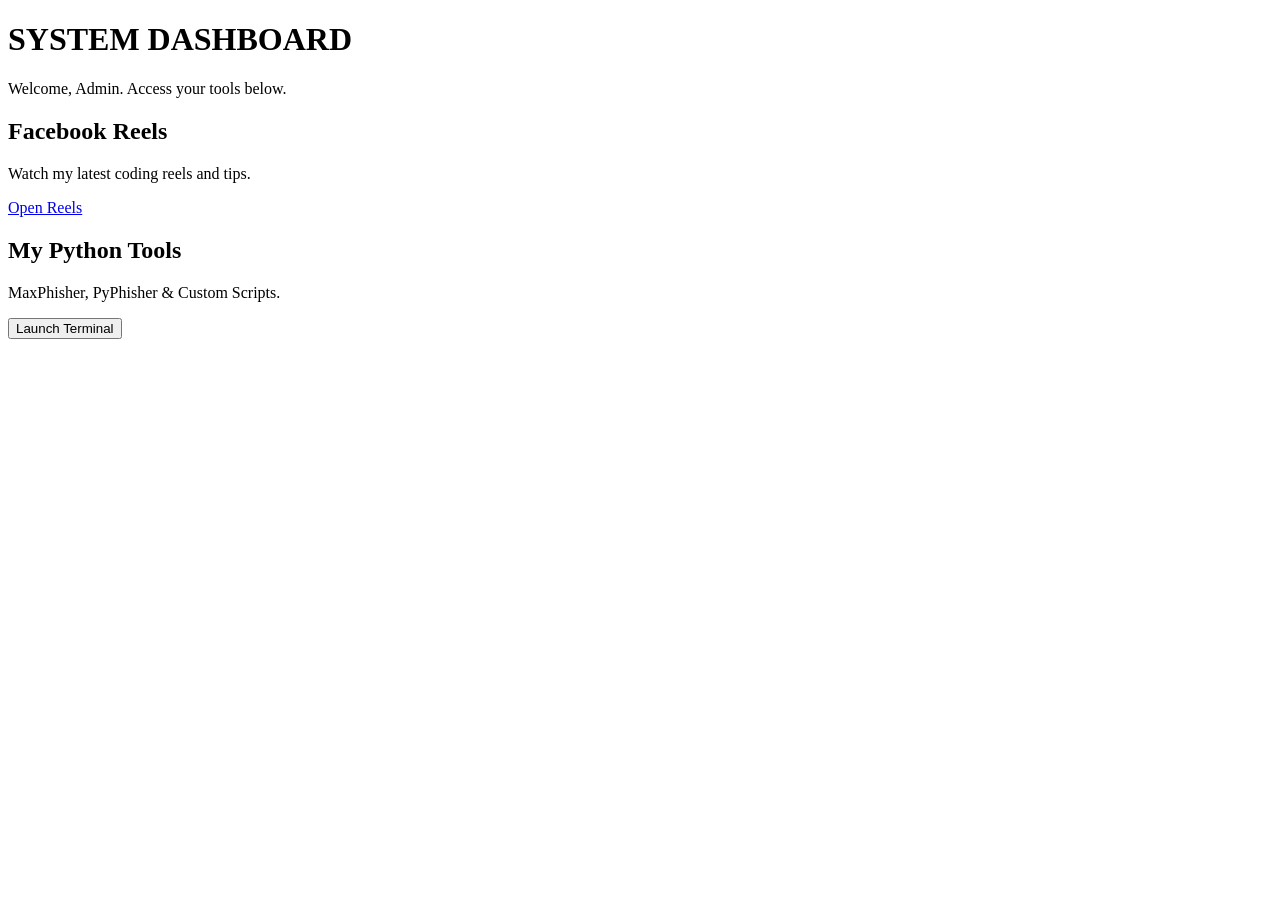
==== index.html @ 9f44481a "Create index.html" ====
<!DOCTYPE html>
<html lang="en">
<head>
    <meta charset="UTF-8">
    <meta name="viewport" content="width=device-width, initial-scale=1.0">
    <title>My Tool Hub | Dashboard</title>
    <link rel="stylesheet" href="style.css">
</head>
<body>

    <header>
        <h1>SYSTEM DASHBOARD</h1>
        <p>Welcome, Admin. Access your tools below.</p>
    </header>

    <div class="container">
        <section class="card">
            <h2>Facebook Reels</h2>
            <p>Watch my latest coding reels and tips.</p>
            <a href="https://www.facebook.com" class="btn">Open Reels</a>
        </section>

        <section class="card">
            <h2>My Python Tools</h2>
            <p>MaxPhisher, PyPhisher & Custom Scripts.</p>
            <button class="btn">Launch Terminal</button>
        </section>
    </div>

</body>
</html>
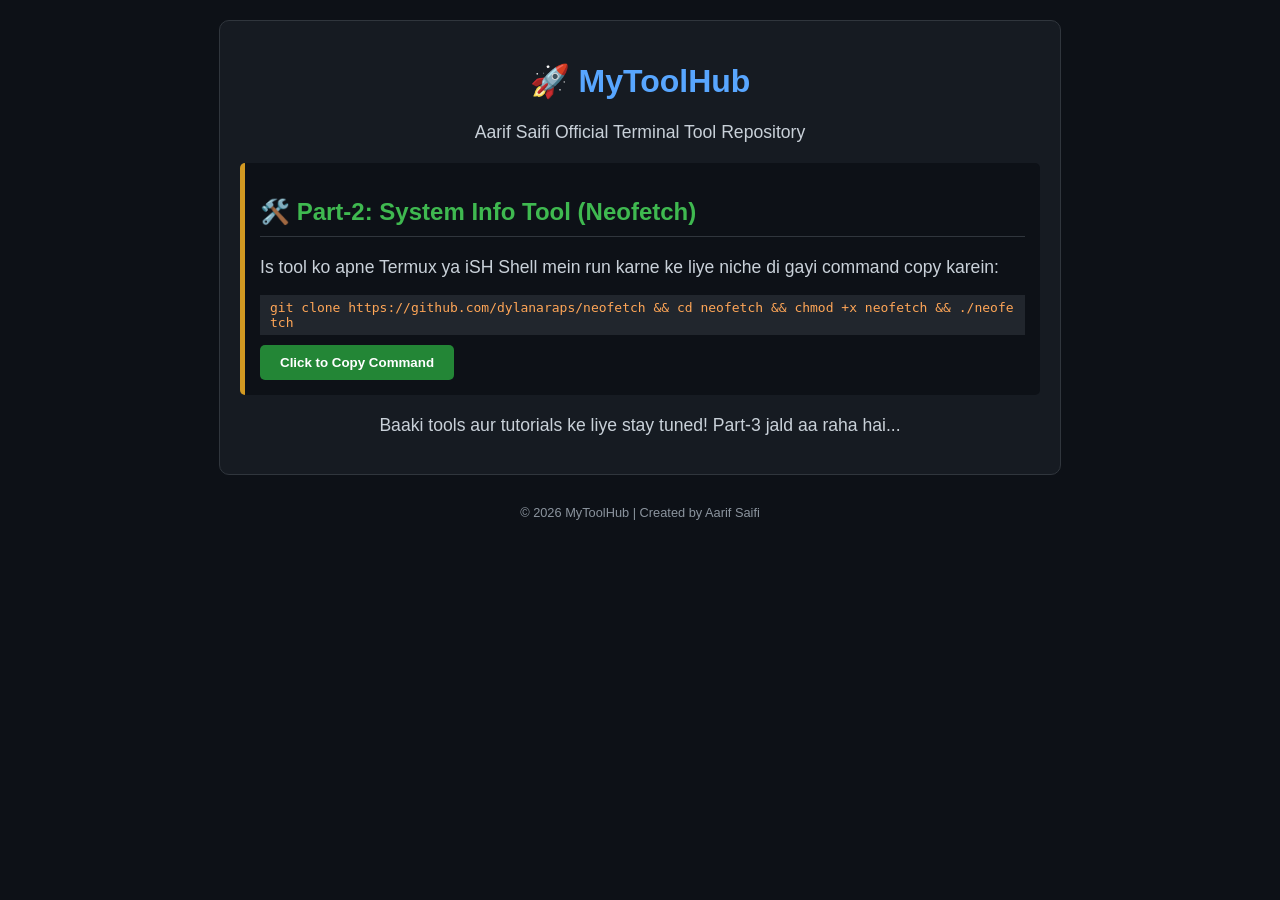
==== commit 5e2e0707: "Update index.html" ====
--- a/index.html
+++ b/index.html
@@ -1,31 +1,90 @@
 <!DOCTYPE html>
-<html lang="en">
+<html lang="hi">
 <head>
     <meta charset="UTF-8">
     <meta name="viewport" content="width=device-width, initial-scale=1.0">
-    <title>My Tool Hub | Dashboard</title>
-    <link rel="stylesheet" href="style.css">
+    <title>MyToolHub - Aarif Saifi Official</title>
+    <meta name="description" content="Download best Termux and iSH tools from MyToolHub by Aarif Saifi.">
+    <meta name="keywords" content="MyToolHub, Aarif Saifi, Termux Tools, iSH Shell Tools, PhoneInfo Tool">
+    
+    <style>
+        body {
+            background-color: #0d1117;
+            color: #c9d1d9;
+            font-family: 'Segoe UI', Tahoma, Geneva, Verdana, sans-serif;
+            margin: 0;
+            padding: 20px;
+            text-align: center;
+        }
+        .container {
+            max-width: 800px;
+            margin: auto;
+            border: 1px solid #30363d;
+            padding: 20px;
+            border-radius: 10px;
+            background-color: #161b22;
+        }
+        h1 { color: #58a6ff; }
+        h2 { color: #3fb950; border-bottom: 1px solid #30363d; padding-bottom: 10px; }
+        p { font-size: 1.1em; }
+        .tool-box {
+            background: #0d1117;
+            padding: 15px;
+            border-radius: 5px;
+            margin: 20px 0;
+            text-align: left;
+            border-left: 5px solid #d29922;
+        }
+        code {
+            background: #21262d;
+            padding: 5px 10px;
+            color: #ffa657;
+            display: block;
+            margin-top: 10px;
+            word-break: break-all;
+        }
+        .copy-btn {
+            background-color: #238636;
+            color: white;
+            border: none;
+            padding: 10px 20px;
+            border-radius: 5px;
+            cursor: pointer;
+            margin-top: 10px;
+            font-weight: bold;
+        }
+        .copy-btn:hover { background-color: #2ea043; }
+        footer { margin-top: 30px; font-size: 0.8em; color: #8b949e; }
+    </style>
 </head>
 <body>
 
-    <header>
-        <h1>SYSTEM DASHBOARD</h1>
-        <p>Welcome, Admin. Access your tools below.</p>
-    </header>
+<div class="container">
+    <h1>🚀 MyToolHub</h1>
+    <p>Aarif Saifi Official Terminal Tool Repository</p>
 
-    <div class="container">
-        <section class="card">
-            <h2>Facebook Reels</h2>
-            <p>Watch my latest coding reels and tips.</p>
-            <a href="https://www.facebook.com" class="btn">Open Reels</a>
-        </section>
+    <div class="tool-box">
+        <h2>🛠️ Part-2: System Info Tool (Neofetch)</h2>
+        <p>Is tool ko apne Termux ya iSH Shell mein run karne ke liye niche di gayi command copy karein:</p>
+        <code id="toolCode">git clone https://github.com/dylanaraps/neofetch && cd neofetch && chmod +x neofetch && ./neofetch</code>
+        <button class="copy-btn" onclick="copyCommand()">Click to Copy Command</button>
+    </div>
 
-        <section class="card">
-            <h2>My Python Tools</h2>
-            <p>MaxPhisher, PyPhisher & Custom Scripts.</p>
-            <button class="btn">Launch Terminal</button>
-        </section>
-    </div>
+    <p>Baaki tools aur tutorials ke liye stay tuned! Part-3 jald aa raha hai...</p>
+</div>
+
+<footer>
+    © 2026 MyToolHub | Created by Aarif Saifi
+</footer>
+
+<script>
+    function copyCommand() {
+        var text = document.getElementById("toolCode").innerText;
+        navigator.clipboard.writeText(text).then(function() {
+            alert("Command Copy Ho Gayi Hai! Ab Terminal mein paste karein.");
+        });
+    }
+</script>
 
 </body>
 </html>
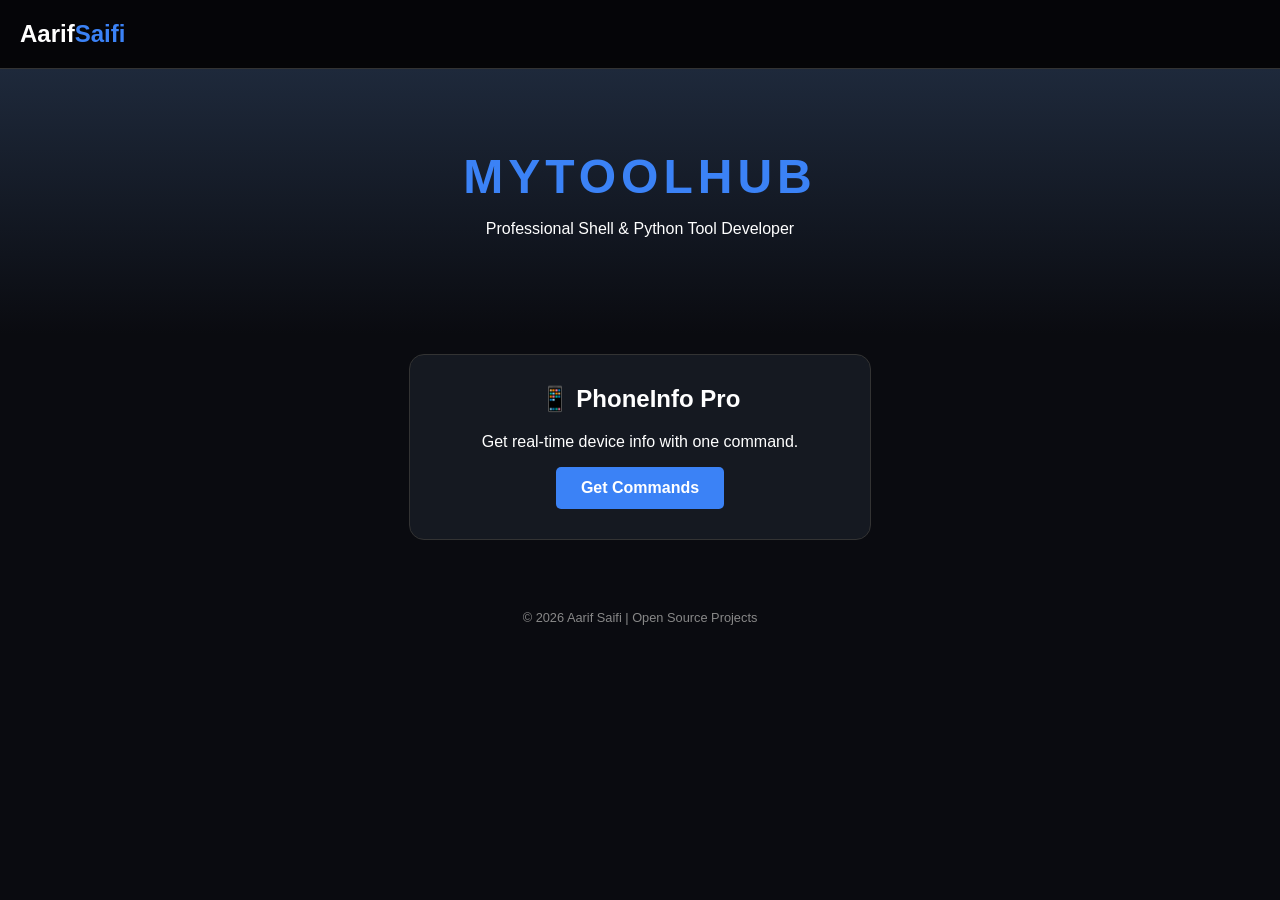
==== commit c34a3c12: "Update index.html" ====
--- a/index.html
+++ b/index.html
@@ -1,90 +1,37 @@
 <!DOCTYPE html>
-<html lang="hi">
+<html lang="en">
 <head>
     <meta charset="UTF-8">
     <meta name="viewport" content="width=device-width, initial-scale=1.0">
-    <title>MyToolHub - Aarif Saifi Official</title>
-    <meta name="description" content="Download best Termux and iSH tools from MyToolHub by Aarif Saifi.">
-    <meta name="keywords" content="MyToolHub, Aarif Saifi, Termux Tools, iSH Shell Tools, PhoneInfo Tool">
-    
+    <title>Aarif Saifi | MyToolHub</title>
     <style>
-        body {
-            background-color: #0d1117;
-            color: #c9d1d9;
-            font-family: 'Segoe UI', Tahoma, Geneva, Verdana, sans-serif;
-            margin: 0;
-            padding: 20px;
-            text-align: center;
-        }
-        .container {
-            max-width: 800px;
-            margin: auto;
-            border: 1px solid #30363d;
-            padding: 20px;
-            border-radius: 10px;
-            background-color: #161b22;
-        }
-        h1 { color: #58a6ff; }
-        h2 { color: #3fb950; border-bottom: 1px solid #30363d; padding-bottom: 10px; }
-        p { font-size: 1.1em; }
-        .tool-box {
-            background: #0d1117;
-            padding: 15px;
-            border-radius: 5px;
-            margin: 20px 0;
-            text-align: left;
-            border-left: 5px solid #d29922;
-        }
-        code {
-            background: #21262d;
-            padding: 5px 10px;
-            color: #ffa657;
-            display: block;
-            margin-top: 10px;
-            word-break: break-all;
-        }
-        .copy-btn {
-            background-color: #238636;
-            color: white;
-            border: none;
-            padding: 10px 20px;
-            border-radius: 5px;
-            cursor: pointer;
-            margin-top: 10px;
-            font-weight: bold;
-        }
-        .copy-btn:hover { background-color: #2ea043; }
-        footer { margin-top: 30px; font-size: 0.8em; color: #8b949e; }
+        :root { --bg: #0a0b10; --card: #151921; --accent: #3b82f6; --text: #ffffff; }
+        body { background: var(--bg); color: var(--text); font-family: 'Segoe UI', sans-serif; margin: 0; padding: 0; text-align: center; }
+        nav { padding: 20px; background: rgba(0,0,0,0.5); display: flex; justify-content: space-between; align-items: center; border-bottom: 1px solid #333; }
+        .hero { padding: 80px 20px; background: linear-gradient(to bottom, #1e293b, var(--bg)); }
+        h1 { font-size: 3rem; margin: 0; color: var(--accent); text-transform: uppercase; letter-spacing: 5px; }
+        .tool-card { background: var(--card); border: 1px solid #333; border-radius: 15px; padding: 30px; margin: 20px auto; max-width: 400px; transition: 0.3s; }
+        .tool-card:hover { border-color: var(--accent); transform: translateY(-5px); }
+        .btn { background: var(--accent); color: white; border: none; padding: 12px 25px; border-radius: 5px; cursor: pointer; font-weight: bold; font-size: 1rem; }
+        footer { margin-top: 50px; padding: 20px; font-size: 0.8rem; color: #888; }
     </style>
 </head>
 <body>
-
-<div class="container">
-    <h1>🚀 MyToolHub</h1>
-    <p>Aarif Saifi Official Terminal Tool Repository</p>
-
-    <div class="tool-box">
-        <h2>🛠️ Part-2: System Info Tool (Neofetch)</h2>
-        <p>Is tool ko apne Termux ya iSH Shell mein run karne ke liye niche di gayi command copy karein:</p>
-        <code id="toolCode">git clone https://github.com/dylanaraps/neofetch && cd neofetch && chmod +x neofetch && ./neofetch</code>
-        <button class="copy-btn" onclick="copyCommand()">Click to Copy Command</button>
+    <nav> <div style="font-weight: bold; font-size: 1.5rem;">Aarif<span style="color:var(--accent)">Saifi</span></div> </nav>
+    <div class="hero">
+        <h1>MyToolHub</h1>
+        <p>Professional Shell & Python Tool Developer</p>
     </div>
-
-    <p>Baaki tools aur tutorials ke liye stay tuned! Part-3 jald aa raha hai...</p>
-</div>
-
-<footer>
-    © 2026 MyToolHub | Created by Aarif Saifi
-</footer>
-
-<script>
-    function copyCommand() {
-        var text = document.getElementById("toolCode").innerText;
-        navigator.clipboard.writeText(text).then(function() {
-            alert("Command Copy Ho Gayi Hai! Ab Terminal mein paste karein.");
-        });
-    }
-</script>
-
+    <section>
+        <div class="tool-card">
+            <h2 style="margin-top:0">📱 PhoneInfo Pro</h2>
+            <p>Get real-time device info with one command.</p>
+            <button class="btn" onclick="goToVerify()">Get Commands</button>
+        </div>
+    </section>
+    <footer>© 2026 Aarif Saifi | Open Source Projects</footer>
+    <script>
+        function goToVerify() { window.location.href = "verify.html"; }
+    </script>
 </body>
 </html>
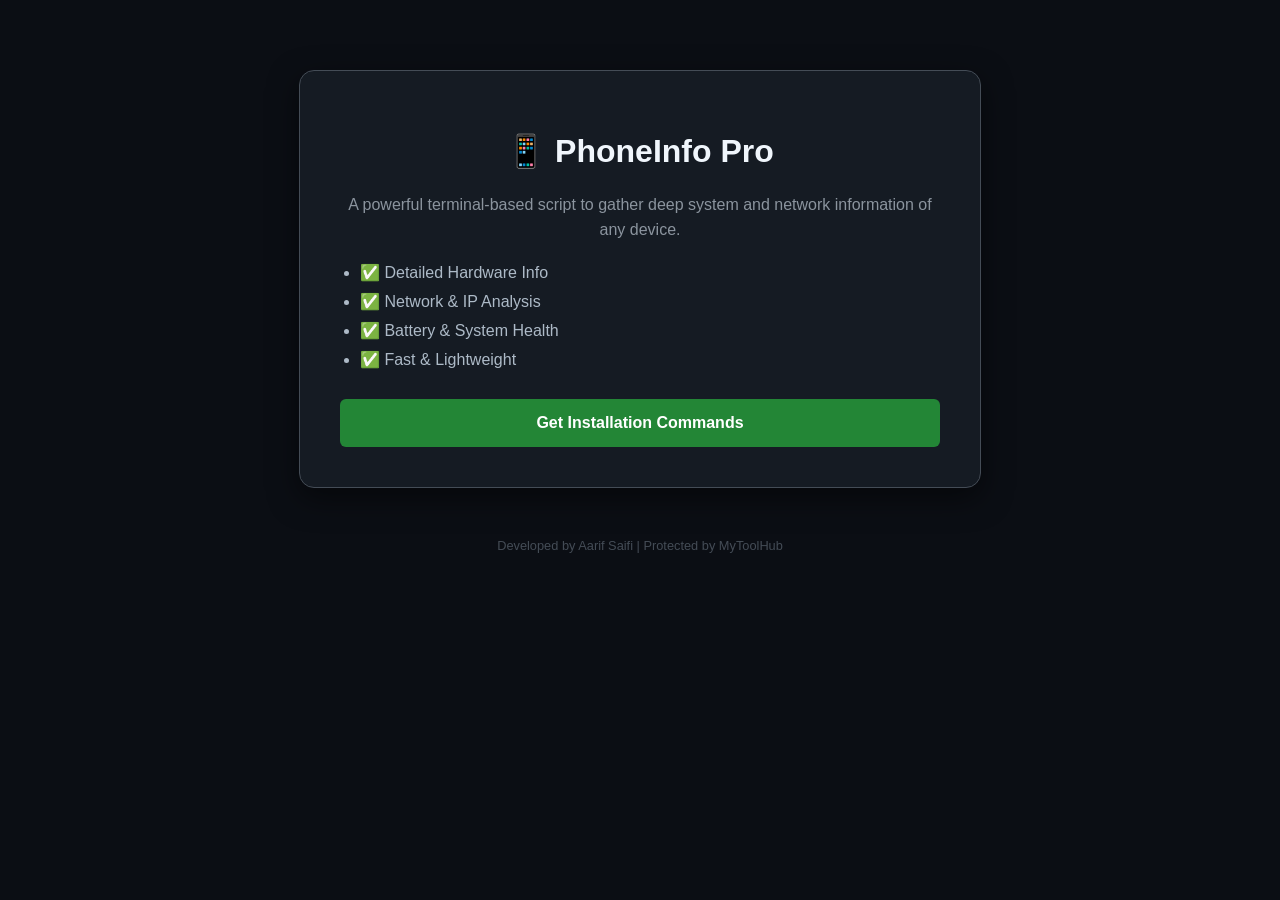
==== commit 245e7aae: "Update index.html" ====
--- a/index.html
+++ b/index.html
@@ -3,35 +3,38 @@
 <head>
     <meta charset="UTF-8">
     <meta name="viewport" content="width=device-width, initial-scale=1.0">
-    <title>Aarif Saifi | MyToolHub</title>
+    <title>PhoneInfo Pro | MyToolHub</title>
     <style>
-        :root { --bg: #0a0b10; --card: #151921; --accent: #3b82f6; --text: #ffffff; }
-        body { background: var(--bg); color: var(--text); font-family: 'Segoe UI', sans-serif; margin: 0; padding: 0; text-align: center; }
-        nav { padding: 20px; background: rgba(0,0,0,0.5); display: flex; justify-content: space-between; align-items: center; border-bottom: 1px solid #333; }
-        .hero { padding: 80px 20px; background: linear-gradient(to bottom, #1e293b, var(--bg)); }
-        h1 { font-size: 3rem; margin: 0; color: var(--accent); text-transform: uppercase; letter-spacing: 5px; }
-        .tool-card { background: var(--card); border: 1px solid #333; border-radius: 15px; padding: 30px; margin: 20px auto; max-width: 400px; transition: 0.3s; }
-        .tool-card:hover { border-color: var(--accent); transform: translateY(-5px); }
-        .btn { background: var(--accent); color: white; border: none; padding: 12px 25px; border-radius: 5px; cursor: pointer; font-weight: bold; font-size: 1rem; }
-        footer { margin-top: 50px; padding: 20px; font-size: 0.8rem; color: #888; }
+        :root { --bg: #0b0e14; --card: #151b23; --accent: #2f81f7; --text: #adbac7; }
+        body { background: var(--bg); color: var(--text); font-family: sans-serif; margin: 0; padding: 20px; text-align: center; }
+        .container { max-width: 600px; margin: 50px auto; background: var(--card); border: 1px solid #444c56; border-radius: 15px; padding: 40px; box-shadow: 0 10px 30px rgba(0,0,0,0.5); }
+        h1 { color: #f0f6fc; font-size: 2rem; }
+        p { color: #8b949e; line-height: 1.6; }
+        .features { text-align: left; margin: 20px 0; padding-left: 20px; }
+        .features li { margin-bottom: 10px; color: #adbac7; }
+        .btn-get { background: #238636; color: white; padding: 15px 30px; border-radius: 6px; text-decoration: none; font-weight: bold; display: block; margin-top: 30px; transition: 0.3s; }
+        .btn-get:hover { background: #2ea043; }
     </style>
 </head>
 <body>
-    <nav> <div style="font-weight: bold; font-size: 1.5rem;">Aarif<span style="color:var(--accent)">Saifi</span></div> </nav>
-    <div class="hero">
-        <h1>MyToolHub</h1>
-        <p>Professional Shell & Python Tool Developer</p>
+
+    <div class="container">
+        <h1>📱 PhoneInfo Pro</h1>
+        <p>A powerful terminal-based script to gather deep system and network information of any device.</p>
+        
+        <ul class="features">
+            <li>✅ Detailed Hardware Info</li>
+            <li>✅ Network & IP Analysis</li>
+            <li>✅ Battery & System Health</li>
+            <li>✅ Fast & Lightweight</li>
+        </ul>
+
+        <a href="verify.html" class="btn-get">Get Installation Commands</a>
     </div>
-    <section>
-        <div class="tool-card">
-            <h2 style="margin-top:0">📱 PhoneInfo Pro</h2>
-            <p>Get real-time device info with one command.</p>
-            <button class="btn" onclick="goToVerify()">Get Commands</button>
-        </div>
-    </section>
-    <footer>© 2026 Aarif Saifi | Open Source Projects</footer>
-    <script>
-        function goToVerify() { window.location.href = "verify.html"; }
-    </script>
+
+    <footer style="margin-top: 40px; font-size: 0.8rem; color: #444c56;">
+        Developed by Aarif Saifi | Protected by MyToolHub
+    </footer>
+
 </body>
 </html>
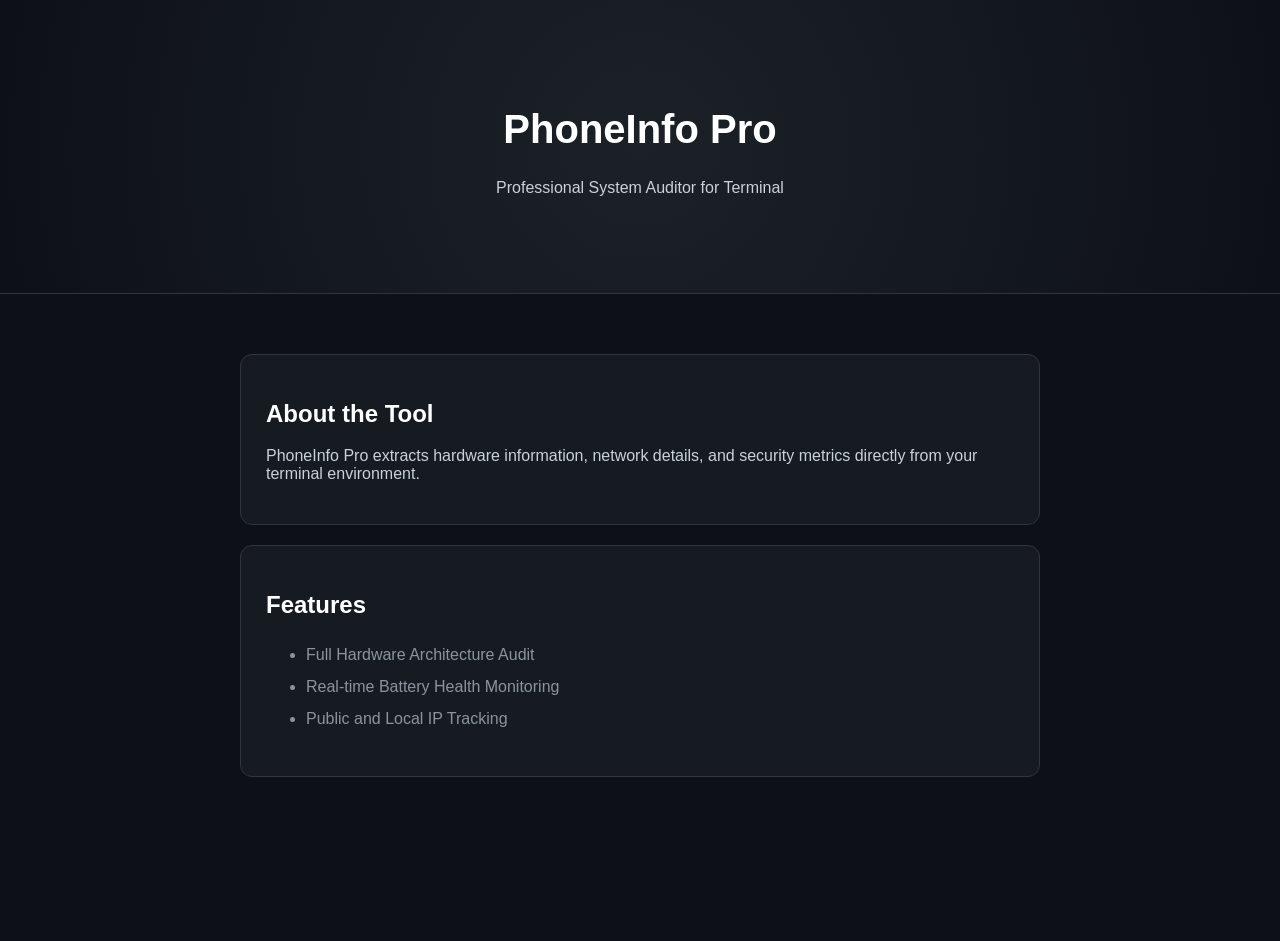
==== commit cbc5a733: "Update index.html" ====
--- a/index.html
+++ b/index.html
@@ -3,38 +3,42 @@
 <head>
     <meta charset="UTF-8">
     <meta name="viewport" content="width=device-width, initial-scale=1.0">
-    <title>PhoneInfo Pro | MyToolHub</title>
+    <title>PhoneInfo Pro | Official</title>
+    <link href="https://unpkg.com/aos@2.3.1/dist/aos.css" rel="stylesheet">
     <style>
-        :root { --bg: #0b0e14; --card: #151b23; --accent: #2f81f7; --text: #adbac7; }
-        body { background: var(--bg); color: var(--text); font-family: sans-serif; margin: 0; padding: 20px; text-align: center; }
-        .container { max-width: 600px; margin: 50px auto; background: var(--card); border: 1px solid #444c56; border-radius: 15px; padding: 40px; box-shadow: 0 10px 30px rgba(0,0,0,0.5); }
-        h1 { color: #f0f6fc; font-size: 2rem; }
-        p { color: #8b949e; line-height: 1.6; }
-        .features { text-align: left; margin: 20px 0; padding-left: 20px; }
-        .features li { margin-bottom: 10px; color: #adbac7; }
-        .btn-get { background: #238636; color: white; padding: 15px 30px; border-radius: 6px; text-decoration: none; font-weight: bold; display: block; margin-top: 30px; transition: 0.3s; }
-        .btn-get:hover { background: #2ea043; }
+        :root { --bg: #0d1117; --card: #161b22; --accent: #2f81f7; --text: #c9d1d9; }
+        body { background: var(--bg); color: var(--text); font-family: 'Segoe UI', sans-serif; margin: 0; text-align: center; }
+        header { padding: 80px 20px; background: radial-gradient(circle, #1c2128, #0d1117); border-bottom: 1px solid #30363d; }
+        .container { max-width: 800px; margin: auto; padding: 60px 20px; }
+        .details-box { background: var(--card); border: 1px solid #30363d; border-radius: 12px; padding: 25px; margin-bottom: 20px; text-align: left; }
+        .btn-verify { background: var(--accent); color: white; padding: 18px 40px; border-radius: 8px; font-weight: bold; text-decoration: none; display: inline-block; margin-top: 30px; }
     </style>
 </head>
 <body>
+    <header>
+        <h1 style="color:white; font-size: 2.5rem;" data-aos="fade-down">PhoneInfo Pro</h1>
+        <p data-aos="fade-up">Professional System Auditor for Terminal</p>
+    </header>
 
     <div class="container">
-        <h1>📱 PhoneInfo Pro</h1>
-        <p>A powerful terminal-based script to gather deep system and network information of any device.</p>
-        
-        <ul class="features">
-            <li>✅ Detailed Hardware Info</li>
-            <li>✅ Network & IP Analysis</li>
-            <li>✅ Battery & System Health</li>
-            <li>✅ Fast & Lightweight</li>
-        </ul>
+        <div class="details-box" data-aos="fade-right">
+            <h2 style="color:white;">About the Tool</h2>
+            <p>PhoneInfo Pro extracts hardware information, network details, and security metrics directly from your terminal environment.</p>
+        </div>
 
-        <a href="verify.html" class="btn-get">Get Installation Commands</a>
+        <div class="details-box" data-aos="fade-left">
+            <h2 style="color:white;">Features</h2>
+            <ul style="color:#8b949e; line-height:2;">
+                <li>Full Hardware Architecture Audit</li>
+                <li>Real-time Battery Health Monitoring</li>
+                <li>Public and Local IP Tracking</li>
+            </ul>
+        </div>
+
+        <a href="verify.html" class="btn-verify" data-aos="zoom-in">Get Installation Commands</a>
     </div>
 
-    <footer style="margin-top: 40px; font-size: 0.8rem; color: #444c56;">
-        Developed by Aarif Saifi | Protected by MyToolHub
-    </footer>
-
+    <script src="https://unpkg.com/aos@2.3.1/dist/aos.js"></script>
+    <script>AOS.init({ duration: 1000, once: true });</script>
 </body>
 </html>
